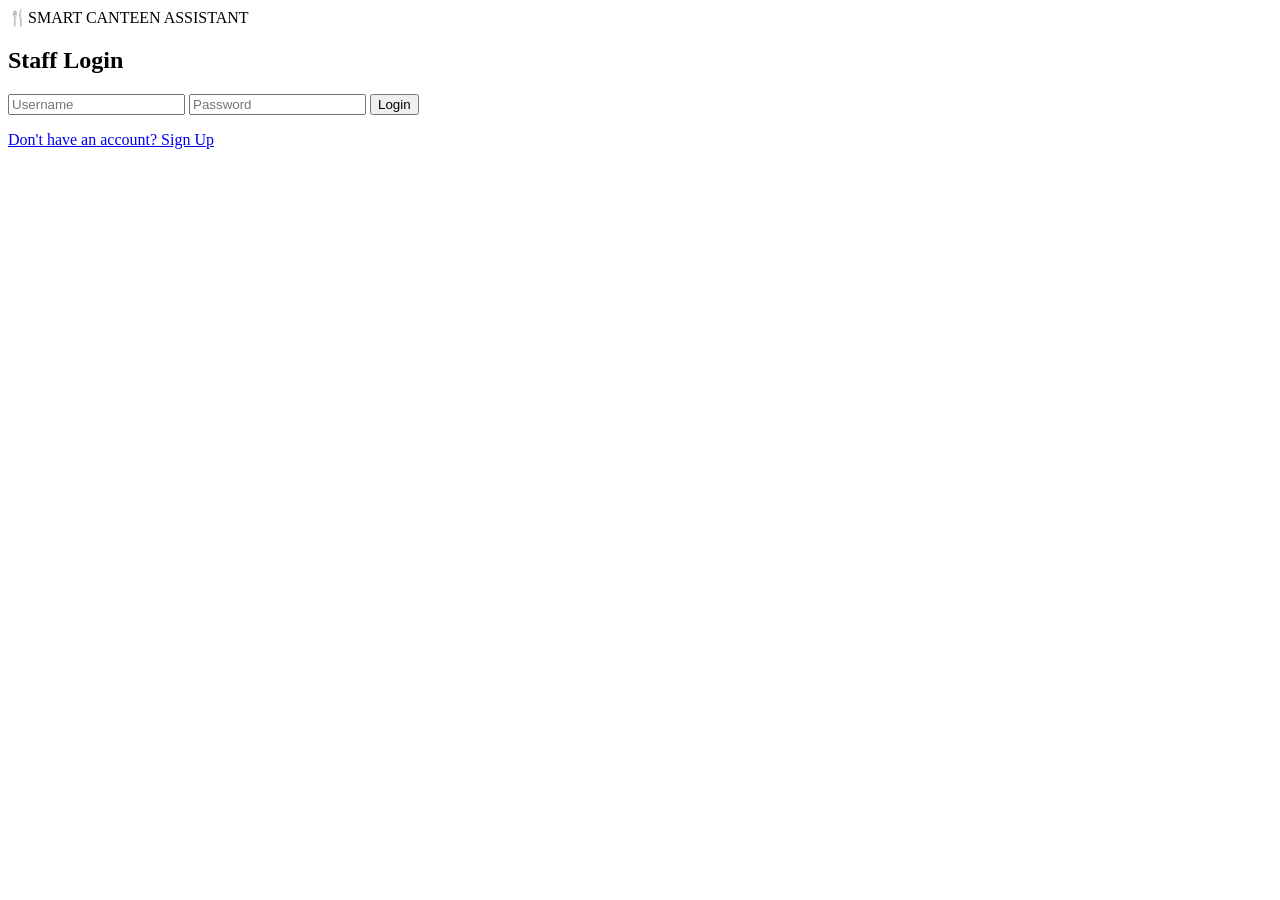
==== frontend/staff/staff.html @ 02e180f5 "added password hashing and ticket system in orders" ====
<!DOCTYPE html>
<html lang="en">
<head>
    <meta charset="UTF-8">
    <meta name="viewport" content="width=device-width, initial-scale=1.0">
    <title>Smart Canteen - Staff</title>
    <link rel="stylesheet" href="staff.css">
</head>
<body>
<div class="header1">🍴SMART <span>CANTEEN</span> ASSISTANT</div>
<div class="container">

    <!-- Login Section -->
    <div id="loginDiv" class="card">
        <h2 id="stafflog">Staff Login</h2>
        <input type="text" id="username" placeholder="Username">
        <input type="password" id="password" placeholder="Password">
        <button id="login">Login</button>
        <p id="loginError" class="error"></p>
        <p><a href="#" id="signupid">Don't have an account? Sign Up</a></p>
    </div>

    <!-- Sign Up Section -->
    <div id="signupDiv" class="card" style="display:none;">
        <h2 id="staffsign">Staff Sign Up</h2>
        <input type="text" id="signupUsername" placeholder="Username">
        <input type="password" id="signupPassword" placeholder="Password">
        <input type="hidden" id="signupRole" value="staff">
        <button id="signup">Sign Up</button>
        <p id="signupError" class="error"></p>
        <p><a href="#" onclick="showLogin()" id="signupid">Already have account? Login</a></p>
    </div>

    <!-- Dashboard Section -->
    <div id="dashboardDiv" style="display:none;">
        <div class="header">
            <h2 id="staffhead">Welcome, <span id="staffName"></span></h2>
            <button class="logout-btn" id="logout-btn">Logout</button>
        </div>

        <!-- Pending Orders -->
        <div class="card">
            <h3>Pending Orders</h3>
            <ul id="pendingOrdersList"></ul>
        </div>
        <!-- Menu Management -->
<div class="card">
    <h3>Menu Management</h3>
    <ul id="menuList"></ul>
    <input type="text" id="menuItemName" placeholder="Item Name">
    <input type="number" id="menuItemPrice" placeholder="Price">
    <button id="addmenu">Add/Update Item</button>
    <button id="removeitem">Remove Item</button>
</div>
<!-- Daily Special -->
<div class="card">
    <h3>Set Daily Special</h3>
    <select id="specialSelect"></select>
    <button id="special">Set Special</button>
    <p id="specialMsg"></p>
</div>

    </div>

</div>
<script type="module" src="staff.js"></script>
</body>
</html>
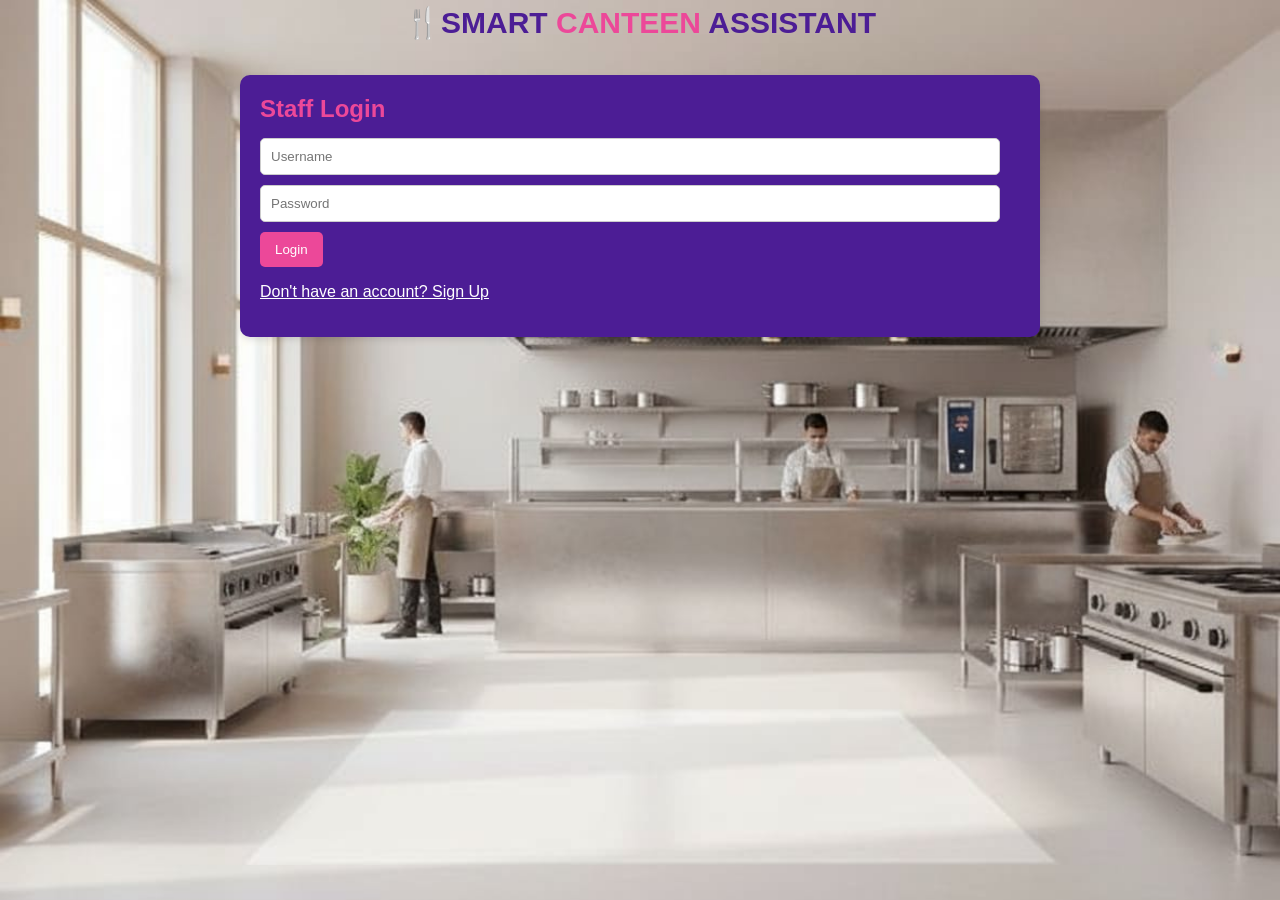
==== commit ca11b0f2: "added a analytics section in staff js" ====
--- a/frontend/staff/staff.html
+++ b/frontend/staff/staff.html
@@ -59,6 +59,10 @@
     <button id="special">Set Special</button>
     <p id="specialMsg"></p>
 </div>
+<!-- Analytics Dashboard -->
+<div class="card">
+    <div id="analyticsDiv">Loading analytics...</div>
+</div>
 
     </div>
 
--- a/frontend/staff/staff.css
+++ b/frontend/staff/staff.css
@@ -0,0 +1,100 @@
+body {
+    font-family: Arial, sans-serif;
+    background: #f2f2f2;
+    margin: 0; padding: 0;
+    background-image: url("staffside.jpg");
+    background-size: cover;
+   background-repeat: no-repeat;
+}
+.header1{
+    text-align: center;
+    font-size: 30px;
+    font-weight: bold;
+    color: #4C1D95;
+    padding: 5px;
+}
+.container {
+    width: 90%; max-width: 800px; margin: auto; padding-top: 30px;
+}
+.card {
+    background:  #4C1D95;
+    padding: 20px;
+    margin-bottom: 20px;
+    border-radius: 10px;
+    box-shadow: 0 3px 6px rgba(0,0,0,0.1);
+    color: white;
+}
+h2, h3 { margin: 0 0 15px 0; }
+#staffhead{
+    color: #312e81;
+}
+span{
+    color:#ec4899;
+}
+input[type=text], input[type=password],input[type=number]{
+    width: calc(100% - 20px);
+    padding: 10px;
+    margin-bottom: 10px;
+    border-radius: 5px;
+    border: 1px solid #ccc;
+    box-sizing: border-box;
+}
+select{
+    width: calc(100% - 80%);
+    padding: 5px;
+    border-radius: 5px;
+    border: 1px solid #ccc;
+}
+#signupid{
+    color: white;
+}
+#signupid:hover{
+    color: #ec4899;
+}
+#stafflog,#staffsign{
+    color: #ec4899;
+}
+input {
+    padding: 10px;
+    margin-bottom: 10px;
+    width: 100%;
+    border-radius: 5px;
+    border: 1px solid #ccc;
+}
+button {
+    padding: 10px 15px;
+    border: none;
+    border-radius: 5px;
+    background: #ec4899;
+    color: #fff;
+    cursor: pointer;
+}
+button:hover {
+    background: #db2777;
+}
+.header {
+    display: flex;
+    justify-content: space-between;
+    align-items: center;
+    margin-bottom: 20px;
+}
+.logout-btn {
+    background: #f44336;
+}
+.logout-btn:hover {
+    background: #d32f2f;
+}
+ul { list-style-type: none; padding: 0; }
+li { padding: 10px; border-bottom: 1px solid #eee; display: flex; justify-content: space-between; align-items: center; }
+.order-btn {
+    padding: 5px 10px;
+    border: none;
+    border-radius: 5px;
+    background: #2196F3;
+    color: white;
+    cursor: pointer;
+}
+.order-btn:hover {
+    background: #1976D2;
+}
+.error { color: red; font-size: 0.9em; }
